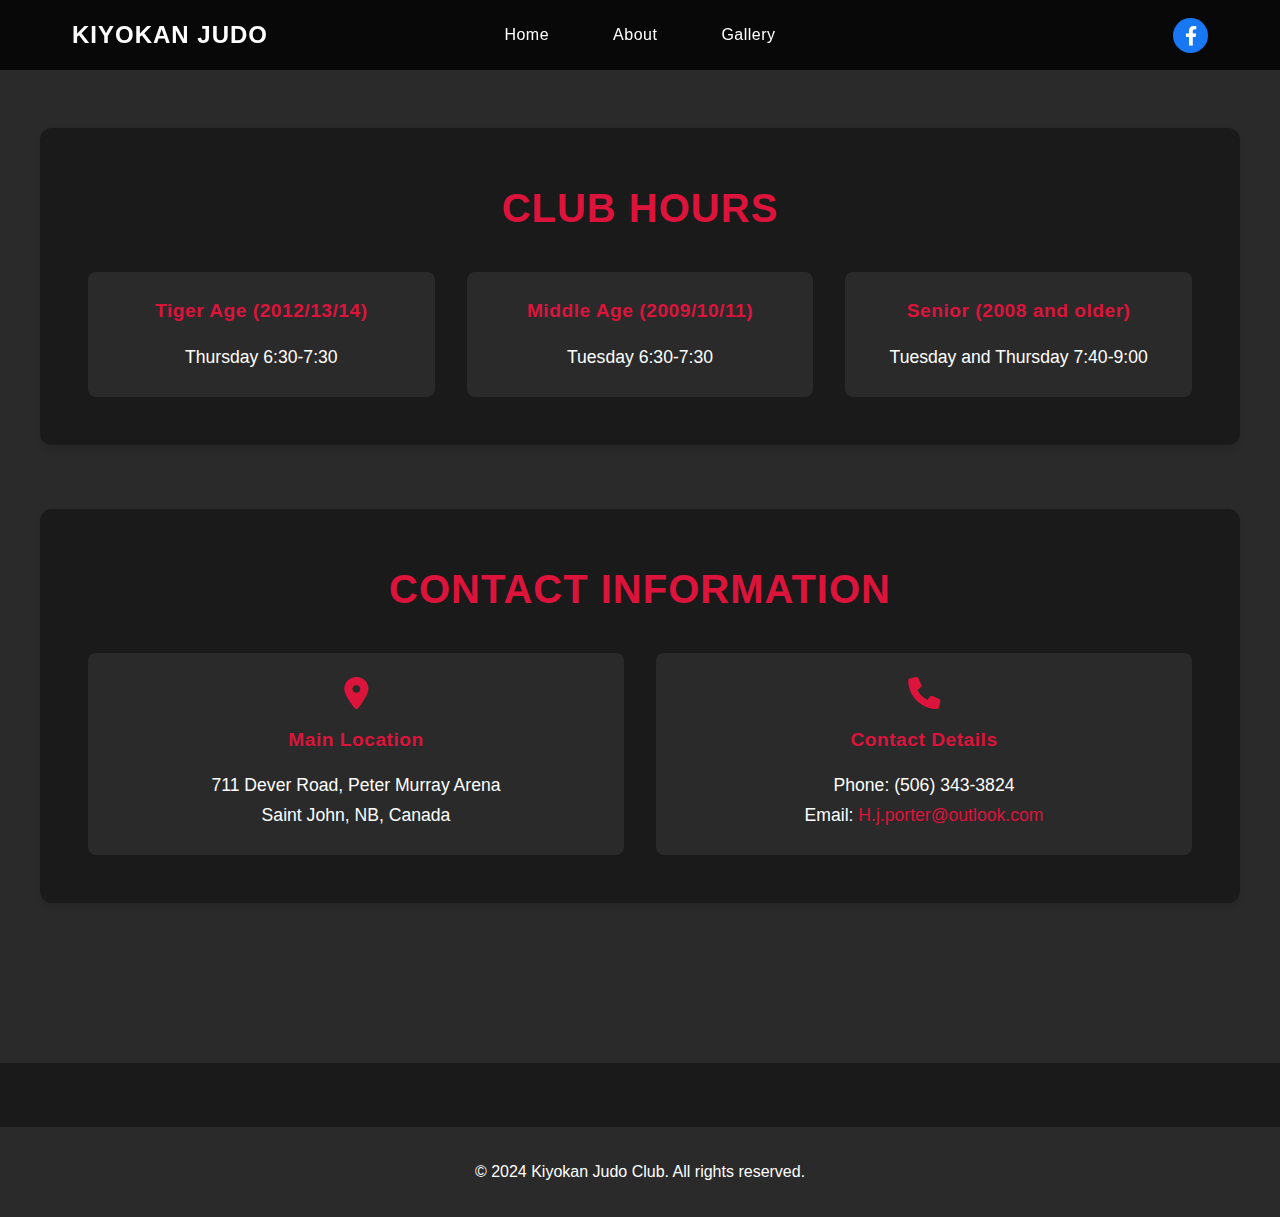
==== about.html @ 0aefb160 "Initial commit - Kiyokan Judo Club website" ====
<!DOCTYPE html>
<html lang="en">
<head>
    <meta charset="UTF-8">
    <meta name="viewport" content="width=device-width, initial-scale=1.0">
    <title>About - Kiyokan Judo Club</title>
    <link rel="stylesheet" href="styles.css">
    <link href="https://fonts.googleapis.com/css2?family=Roboto:wght@300;400;700&display=swap" rel="stylesheet">
    <link rel="stylesheet" href="https://cdnjs.cloudflare.com/ajax/libs/font-awesome/6.0.0/css/all.min.css">
</head>
<body>
    <header>
        <nav>
            <div class="logo">KIYOKAN JUDO</div>
            <ul class="nav-links">
                <li><a href="index.html">Home</a></li>
                <li><a href="about.html">About</a></li>
                <li><a href="https://www.facebook.com/profile.php?id=100057417311622&sk=photos_by" target="_blank">Gallery</a></li>
            </ul>
            <div class="social-icons">
                <a href="https://www.facebook.com/p/Kiyokan-Judo-Club-100057417311622/" class="social-icon facebook" target="_blank">
                    <i class="fab fa-facebook-f"></i>
                </a>
            </div>
        </nav>
    </header>

    <main>
        <section class="about" id="about">
            <div class="about-container">
                <div class="class-hours">
                    <h2>Club Hours</h2>
                    <div class="class-schedule">
                        <div class="age-group">
                            <h3>Tiger Age (2012/13/14)</h3>
                            <p>Thursday 6:30-7:30</p>
                        </div>
                        
                        <div class="age-group">
                            <h3>Middle Age (2009/10/11)</h3>
                            <p>Tuesday 6:30-7:30</p>
                        </div>
                        
                        <div class="age-group">
                            <h3>Senior (2008 and older)</h3>
                            <p>Tuesday and Thursday 7:40-9:00</p>
                        </div>
                    </div>
                </div>
                
                <div class="contact-section">
                    <h2>Contact Information</h2>
                    <div class="contact-grid">
                        <div class="contact-item">
                            <i class="fas fa-map-marker-alt"></i>
                            <h3>Main Location</h3>
                            <p>711 Dever Road, Peter Murray Arena<br>Saint John, NB, Canada</p>
                        </div>
                        
                        <div class="contact-item">
                            <i class="fas fa-phone"></i>
                            <h3>Contact Details</h3>
                            <p>Phone: (506) 343-3824<br>Email: <a href="mailto:H.j.porter@outlook.com">H.j.porter@outlook.com</a></p>
                        </div>
                    </div>
                </div>
            </div>
        </section>
    </main>

    <footer>
        <p>&copy; 2024 Kiyokan Judo Club. All rights reserved.</p>
    </footer>
</body>
</html>
---- styles.css ----
/* Reset and base styles */
* {
    margin: 0;
    padding: 0;
    box-sizing: border-box;
}

body {
    font-family: 'Raleway', sans-serif;
    line-height: 1.6;
    color: #fff;
    background-color: #1a1a1a;
    font-weight: 400;
}

/* Header and Navigation */
header {
    background-color: rgba(0, 0, 0, 0.8);
    padding: 1rem 0;
    position: fixed;
    width: 100%;
    z-index: 1000;
}

nav {
    display: flex;
    justify-content: space-between;
    align-items: center;
    max-width: 1200px;
    margin: 0 auto;
    padding: 0 2rem;
}

.logo {
    font-family: 'Montserrat', sans-serif;
    font-size: 1.5rem;
    font-weight: 800;
    color: #fff;
    flex: 1;
    letter-spacing: 1px;
}

.nav-links {
    display: flex;
    list-style: none;
    gap: 2rem;
    justify-content: center;
    flex: 2;
}

.nav-links a {
    font-family: 'Montserrat', sans-serif;
    font-weight: 500;
    letter-spacing: 0.5px;
    color: #fff;
    text-decoration: none;
    transition: all 0.3s ease;
    padding: 0.5rem 1rem;
    border-radius: 4px;
    position: relative;
}

.nav-links a:hover {
    color: #DC143C;
    background-color: rgba(255, 255, 255, 0.1);
}

.nav-links a::after {
    content: '';
    position: absolute;
    width: 0;
    height: 2px;
    bottom: 0;
    left: 50%;
    background-color: #DC143C;
    transition: all 0.3s ease;
    transform: translateX(-50%);
}

.nav-links a:hover::after {
    width: 80%;
}

.social-icons {
    display: flex;
    gap: 1rem;
    flex: 1;
    justify-content: flex-end;
}

.social-icon {
    color: #fff;
    text-decoration: none;
    font-size: 1.2rem;
    width: 35px;
    height: 35px;
    display: flex;
    align-items: center;
    justify-content: center;
    border-radius: 50%;
    transition: all 0.3s ease;
}

.social-icon.facebook {
    background-color: #1877f2;
}

.social-icon.facebook:hover {
    background-color: #0d65d9;
    transform: scale(1.1);
}

/* Hero Section */
.hero {
    height: 80vh;
    background: linear-gradient(rgba(0, 0, 0, 0.5), rgba(0, 0, 0, 0.5)),
                url('images/judogif.gif') center/100% auto no-repeat;
    background-color: #1a1a1a;
    display: flex;
    align-items: center;
    padding: 0 2rem;
}

.hero-content {
    max-width: 1200px;
    margin: 0 auto;
}

.hero h1 {
    font-family: 'Montserrat', sans-serif;
    font-size: 4.5rem;
    font-weight: 800;
    line-height: 1.1;
    margin-bottom: 1rem;
    letter-spacing: 2px;
}

.tagline {
    font-family: 'Raleway', sans-serif;
    font-size: 2.2rem;
    font-weight: 400;
    margin-bottom: 2rem;
    color: #FF3B3F;
    letter-spacing: 2px;
    text-shadow: 2px 2px 4px rgba(0, 0, 0, 0.5);
}

.cta-button {
    font-family: 'Montserrat', sans-serif;
    font-weight: 600;
    letter-spacing: 1px;
    display: inline-block;
    padding: 1rem 2rem;
    background-color: #DC143C;
    color: #fff;
    text-decoration: none;
    text-transform: uppercase;
    border-radius: 4px;
    transition: background-color 0.3s;
}

.cta-button:hover {
    background-color: #B22222;
}

/* Features Section */
.features {
    display: grid;
    grid-template-columns: repeat(3, 1fr);
    gap: 2rem;
    max-width: 1200px;
    margin: -100px auto 0;
    padding: 0 2rem;
    position: relative;
}

.feature-card {
    background-color: #2a2a2a;
    padding: 1rem;
    border-radius: 8px;
    overflow: hidden;
}

.feature-card img {
    width: 100%;
    height: 200px;
    object-fit: cover;
    border-radius: 4px;
    margin-bottom: 1rem;
}

.feature-card h2 {
    font-family: 'Montserrat', sans-serif;
    font-size: 1.5rem;
    font-weight: 700;
    margin-bottom: 1rem;
    color: #DC143C;
    letter-spacing: 0.5px;
}

.feature-card p {
    font-family: 'Raleway', sans-serif;
    font-size: 1.1rem;
    font-weight: 400;
    margin-bottom: 1rem;
    color: #ccc;
    line-height: 1.7;
}

.more-details {
    display: inline-block;
    color: #DC143C;
    text-decoration: none;
    font-weight: 700;
    transition: color 0.3s;
}

.more-details:hover {
    color: #B22222;
}

/* Locations Section */
.locations {
    max-width: 1200px;
    margin: 4rem auto;
    padding: 0 2rem;
}

.locations h2 {
    font-family: 'Montserrat', sans-serif;
    font-weight: 700;
    letter-spacing: 1px;
    text-align: center;
    font-size: 2.5rem;
    margin-bottom: 2rem;
    color: #DC143C;
}

.location-cards {
    display: grid;
    grid-template-columns: repeat(2, 1fr);
    gap: 2rem;
    margin-bottom: 2rem;
}

.location-card {
    background-color: #2a2a2a;
    padding: 2rem;
    border-radius: 8px;
    text-align: center;
}

.location-card h3 {
    font-family: 'Montserrat', sans-serif;
    font-weight: 600;
    letter-spacing: 0.5px;
    color: #DC143C;
    margin-bottom: 1rem;
    font-size: 1.5rem;
}

.location-card p {
    font-family: 'Raleway', sans-serif;
    font-weight: 400;
    font-size: 1.1rem;
    line-height: 1.7;
    color: #fff;
}

.map-container {
    width: 100%;
    border-radius: 8px;
    overflow: hidden;
    box-shadow: 0 4px 6px rgba(0, 0, 0, 0.1);
}

/* Footer */
footer {
    text-align: center;
    padding: 2rem;
    background-color: #2a2a2a;
    margin-top: 4rem;
}

/* About Section */
.about {
    background-color: #2a2a2a;
    padding: 8rem 2rem 6rem;
    min-height: 100vh;
}

.about-container {
    max-width: 1200px;
    margin: 0 auto;
}

.class-hours {
    text-align: center;
    margin-bottom: 4rem;
    background-color: #1a1a1a;
    padding: 3rem;
    border-radius: 12px;
    box-shadow: 0 4px 6px rgba(0, 0, 0, 0.1);
}

.class-hours h2 {
    font-family: 'Montserrat', sans-serif;
    font-weight: 700;
    letter-spacing: 1px;
    color: #DC143C;
    font-size: 2.5rem;
    margin-bottom: 2rem;
    text-transform: uppercase;
}

.class-schedule {
    display: grid;
    grid-template-columns: repeat(3, 1fr);
    gap: 2rem;
}

.age-group {
    padding: 1.5rem;
    background-color: #2a2a2a;
    border-radius: 8px;
    transition: transform 0.3s ease;
}

.age-group:hover {
    transform: translateY(-5px);
}

.age-group h3 {
    font-family: 'Montserrat', sans-serif;
    font-weight: 600;
    letter-spacing: 0.5px;
    color: #DC143C;
    font-size: 1.2rem;
    margin-bottom: 1rem;
}

.age-group p {
    font-family: 'Raleway', sans-serif;
    font-weight: 400;
    line-height: 1.7;
    color: #fff;
    font-size: 1.1rem;
}

/* Contact Section */
.contact-section {
    text-align: center;
    margin-bottom: 4rem;
    background-color: #1a1a1a;
    padding: 3rem;
    border-radius: 12px;
    box-shadow: 0 4px 6px rgba(0, 0, 0, 0.1);
}

.contact-section h2 {
    font-family: 'Montserrat', sans-serif;
    font-weight: 700;
    letter-spacing: 1px;
    color: #DC143C;
    font-size: 2.5rem;
    margin-bottom: 2rem;
    text-transform: uppercase;
}

.contact-grid {
    display: grid;
    grid-template-columns: repeat(2, 1fr);
    gap: 2rem;
}

.contact-item {
    padding: 1.5rem;
    background-color: #2a2a2a;
    border-radius: 8px;
    transition: transform 0.3s ease;
}

.contact-item:hover {
    transform: translateY(-5px);
}

.contact-item i {
    font-size: 2rem;
    color: #DC143C;
    margin-bottom: 1rem;
}

.contact-item h3 {
    font-family: 'Montserrat', sans-serif;
    font-weight: 600;
    letter-spacing: 0.5px;
    color: #DC143C;
    font-size: 1.2rem;
    margin-bottom: 1rem;
}

.contact-item p {
    font-family: 'Raleway', sans-serif;
    font-weight: 400;
    line-height: 1.7;
    color: #fff;
    font-size: 1.1rem;
}

.contact-item p a {
    color: #DC143C;
    text-decoration: none;
    transition: color 0.3s;
}

.contact-item p a:hover {
    color: #B22222;
}

/* Update Responsive Design */
@media (max-width: 768px) {
    .about {
        padding: 4rem 1rem;
    }

    .class-schedule {
        grid-template-columns: 1fr;
        gap: 1rem;
    }

    .class-hours {
        padding: 2rem 1rem;
    }

    .class-hours h2 {
        font-size: 2rem;
    }

    .about-info {
        grid-template-columns: 1fr;
    }

    .info-item {
        padding: 1rem;
    }

    .features {
        grid-template-columns: 1fr;
    }

    .nav-links {
        display: none;
    }

    .hero h1 {
        font-size: 3rem;
    }

    .location-cards {
        grid-template-columns: 1fr;
    }

    .contact-grid {
        grid-template-columns: 1fr;
        gap: 1rem;
    }

    .contact-section {
        padding: 2rem 1rem;
    }

    .contact-section h2 {
        font-size: 2rem;
    }
}
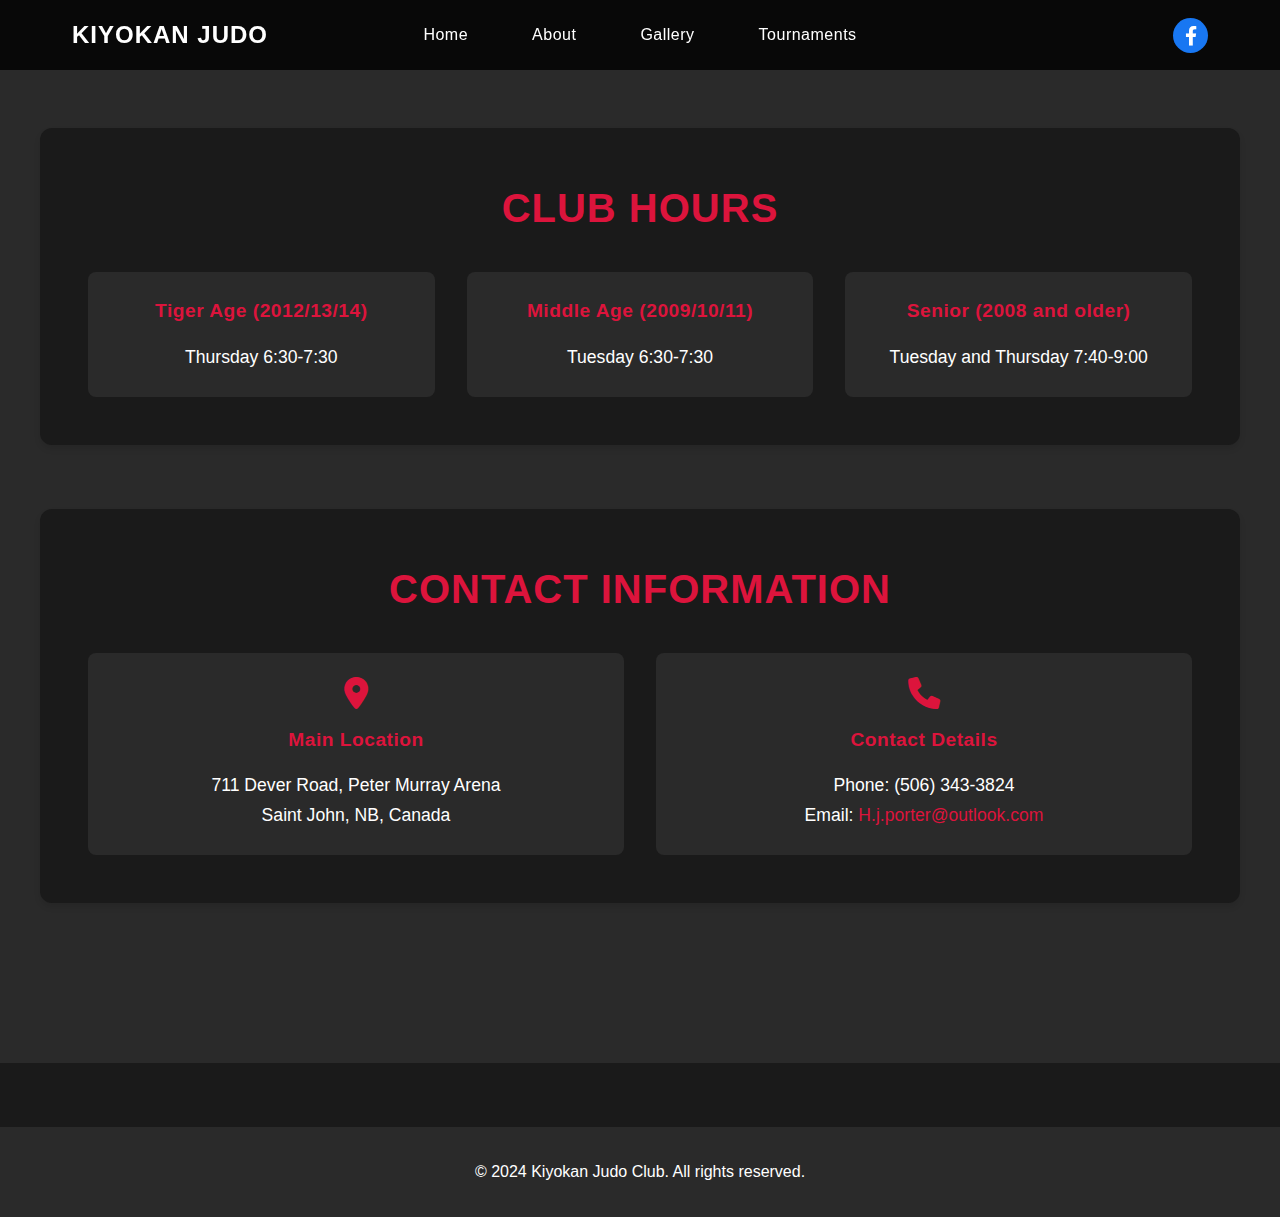
==== commit 0722eab1: "Add Tournaments link to navigation menu" ====
--- a/about.html
+++ b/about.html
@@ -12,10 +12,16 @@
     <header>
         <nav>
             <div class="logo">KIYOKAN JUDO</div>
+            <button class="mobile-menu-btn">
+                <span></span>
+                <span></span>
+                <span></span>
+            </button>
             <ul class="nav-links">
                 <li><a href="index.html">Home</a></li>
                 <li><a href="about.html">About</a></li>
                 <li><a href="https://www.facebook.com/profile.php?id=100057417311622&sk=photos_by" target="_blank">Gallery</a></li>
+                <li><a href="https://www.judonb.org/schedule-1" target="_blank">Tournaments</a></li>
             </ul>
             <div class="social-icons">
                 <a href="https://www.facebook.com/p/Kiyokan-Judo-Club-100057417311622/" class="social-icon facebook" target="_blank">
@@ -71,5 +77,25 @@
     <footer>
         <p>&copy; 2024 Kiyokan Judo Club. All rights reserved.</p>
     </footer>
+    <script>
+        // Mobile menu functionality
+        document.addEventListener('DOMContentLoaded', function() {
+            const menuBtn = document.querySelector('.mobile-menu-btn');
+            const navLinks = document.querySelector('.nav-links');
+            
+            menuBtn.addEventListener('click', function() {
+                menuBtn.classList.toggle('active');
+                navLinks.classList.toggle('active');
+            });
+
+            // Close menu when clicking a link
+            document.querySelectorAll('.nav-links a').forEach(link => {
+                link.addEventListener('click', () => {
+                    menuBtn.classList.remove('active');
+                    navLinks.classList.remove('active');
+                });
+            });
+        });
+    </script>
 </body>
 </html> --- a/styles.css
+++ b/styles.css
@@ -38,6 +38,10 @@
     color: #fff;
     flex: 1;
     letter-spacing: 1px;
+}
+
+.logo::after {
+    display: none;
 }
 
 .nav-links {
@@ -417,8 +421,84 @@
     color: #B22222;
 }
 
-/* Update Responsive Design */
+/* Mobile Menu Button */
+.mobile-menu-btn {
+    display: none;
+    flex-direction: column;
+    justify-content: space-around;
+    width: 30px;
+    height: 25px;
+    background: transparent;
+    border: none;
+    cursor: pointer;
+    padding: 0;
+    margin-left: auto;
+}
+
+.mobile-menu-btn span {
+    width: 30px;
+    height: 3px;
+    background: #fff;
+    border-radius: 3px;
+    transition: all 0.3s linear;
+}
+
+/* Update media queries */
 @media (max-width: 768px) {
+    .mobile-menu-btn {
+        display: flex;
+        z-index: 1001;
+    }
+
+    .nav-links {
+        display: none;
+        position: fixed;
+        top: 0;
+        left: 0;
+        right: 0;
+        bottom: 0;
+        background: rgba(0, 0, 0, 0.95);
+        flex-direction: column;
+        justify-content: center;
+        align-items: center;
+        gap: 2rem;
+        z-index: 1000;
+    }
+
+    .nav-links.active {
+        display: flex;
+    }
+
+    .nav-links li {
+        margin: 1rem 0;
+    }
+
+    .nav-links a {
+        font-size: 1.5rem;
+    }
+
+    .social-icons {
+        position: fixed;
+        bottom: 2rem;
+        left: 0;
+        right: 0;
+        justify-content: center;
+        z-index: 1000;
+    }
+
+    /* Mobile menu button animation */
+    .mobile-menu-btn.active span:first-child {
+        transform: rotate(45deg) translate(8px, 8px);
+    }
+
+    .mobile-menu-btn.active span:nth-child(2) {
+        opacity: 0;
+    }
+
+    .mobile-menu-btn.active span:last-child {
+        transform: rotate(-45deg) translate(7px, -7px);
+    }
+
     .about {
         padding: 4rem 1rem;
     }
@@ -448,10 +528,6 @@
         grid-template-columns: 1fr;
     }
 
-    .nav-links {
-        display: none;
-    }
-
     .hero h1 {
         font-size: 3rem;
     }
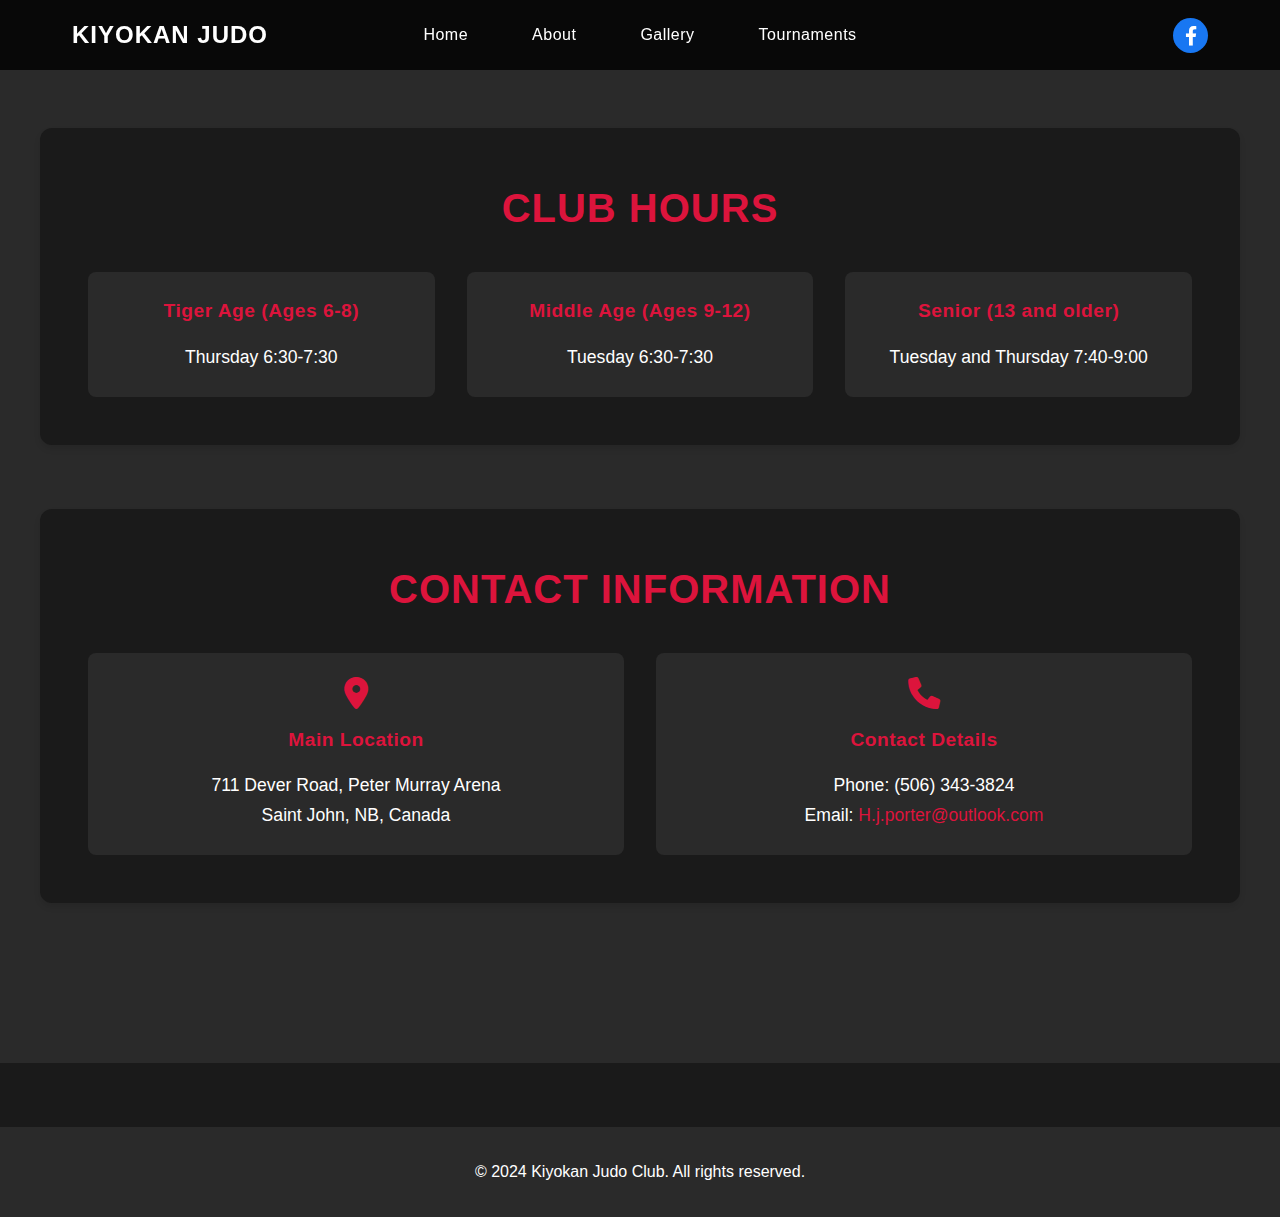
==== commit bfe37001: "Update age group descriptions" ====
--- a/about.html
+++ b/about.html
@@ -4,6 +4,10 @@
     <meta charset="UTF-8">
     <meta name="viewport" content="width=device-width, initial-scale=1.0">
     <title>About - Kiyokan Judo Club</title>
+    <link rel="apple-touch-icon" sizes="180x180" href="/apple-touch-icon.png">
+    <link rel="icon" type="image/png" sizes="32x32" href="/favicon-32x32.png">
+    <link rel="icon" type="image/png" sizes="16x16" href="/favicon-16x16.png">
+    <link rel="manifest" href="/site.webmanifest">
     <link rel="stylesheet" href="styles.css">
     <link href="https://fonts.googleapis.com/css2?family=Roboto:wght@300;400;700&display=swap" rel="stylesheet">
     <link rel="stylesheet" href="https://cdnjs.cloudflare.com/ajax/libs/font-awesome/6.0.0/css/all.min.css">
@@ -38,17 +42,17 @@
                     <h2>Club Hours</h2>
                     <div class="class-schedule">
                         <div class="age-group">
-                            <h3>Tiger Age (2012/13/14)</h3>
+                            <h3>Tiger Age (Ages 6-8)</h3>
                             <p>Thursday 6:30-7:30</p>
                         </div>
                         
                         <div class="age-group">
-                            <h3>Middle Age (2009/10/11)</h3>
+                            <h3>Middle Age (Ages 9-12)</h3>
                             <p>Tuesday 6:30-7:30</p>
                         </div>
                         
                         <div class="age-group">
-                            <h3>Senior (2008 and older)</h3>
+                            <h3>Senior (13 and older)</h3>
                             <p>Tuesday and Thursday 7:40-9:00</p>
                         </div>
                     </div>
--- a/styles.css
+++ b/styles.css
@@ -42,6 +42,11 @@
 
 .logo::after {
     display: none;
+}
+
+.logo img {
+    max-height: 50px;
+    width: auto;
 }
 
 .nav-links {
@@ -128,6 +133,7 @@
 .hero-content {
     max-width: 1200px;
     margin: 0 auto;
+    text-align: center;
 }
 
 .hero h1 {
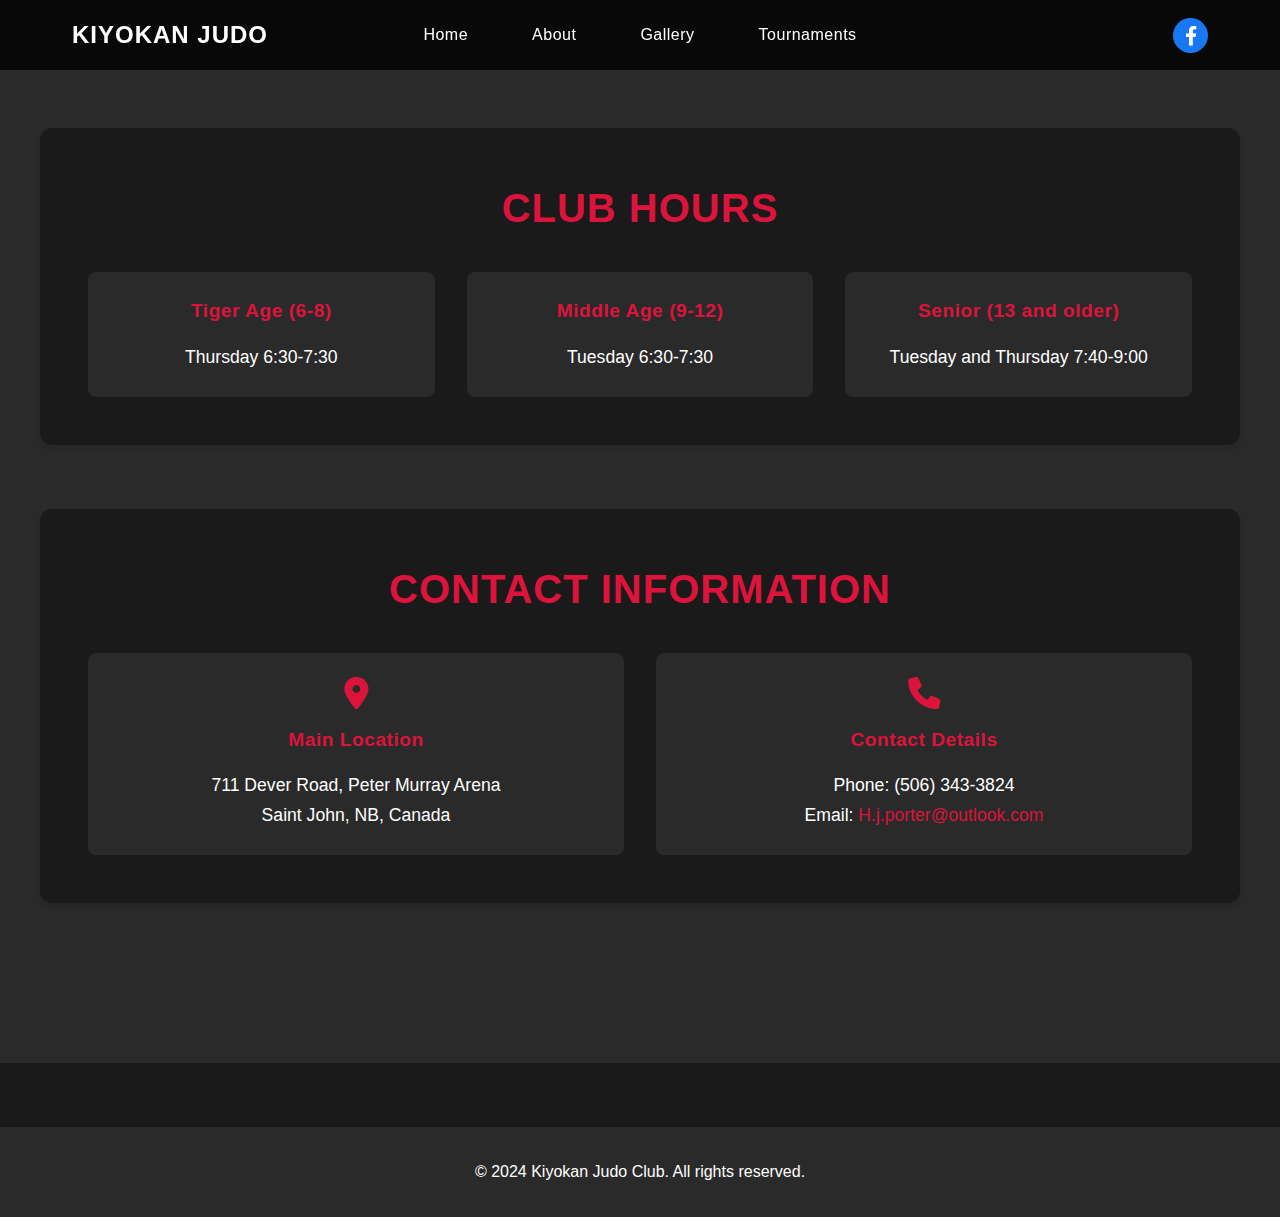
==== commit 12e5577b: "Remove 'Ages' from age group descriptions" ====
--- a/about.html
+++ b/about.html
@@ -42,12 +42,12 @@
                     <h2>Club Hours</h2>
                     <div class="class-schedule">
                         <div class="age-group">
-                            <h3>Tiger Age (Ages 6-8)</h3>
+                            <h3>Tiger Age (6-8)</h3>
                             <p>Thursday 6:30-7:30</p>
                         </div>
                         
                         <div class="age-group">
-                            <h3>Middle Age (Ages 9-12)</h3>
+                            <h3>Middle Age (9-12)</h3>
                             <p>Tuesday 6:30-7:30</p>
                         </div>
                         
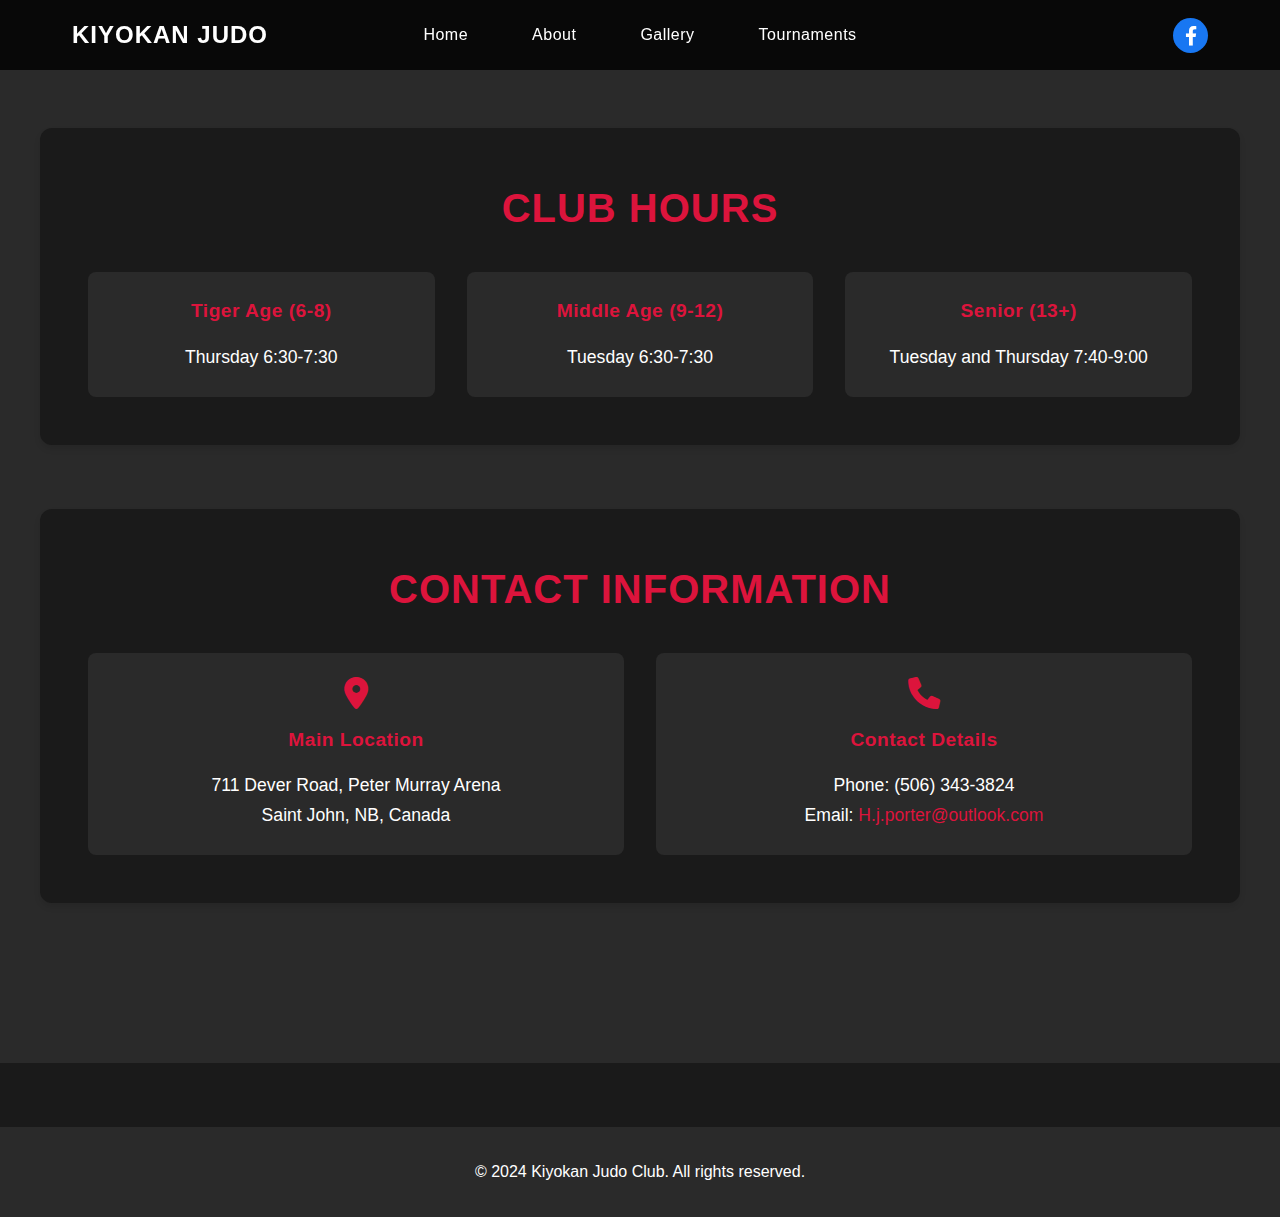
==== commit 9ee00f86: "Update Senior age group to '13+'" ====
--- a/about.html
+++ b/about.html
@@ -52,7 +52,7 @@
                         </div>
                         
                         <div class="age-group">
-                            <h3>Senior (13 and older)</h3>
+                            <h3>Senior (13+)</h3>
                             <p>Tuesday and Thursday 7:40-9:00</p>
                         </div>
                     </div>
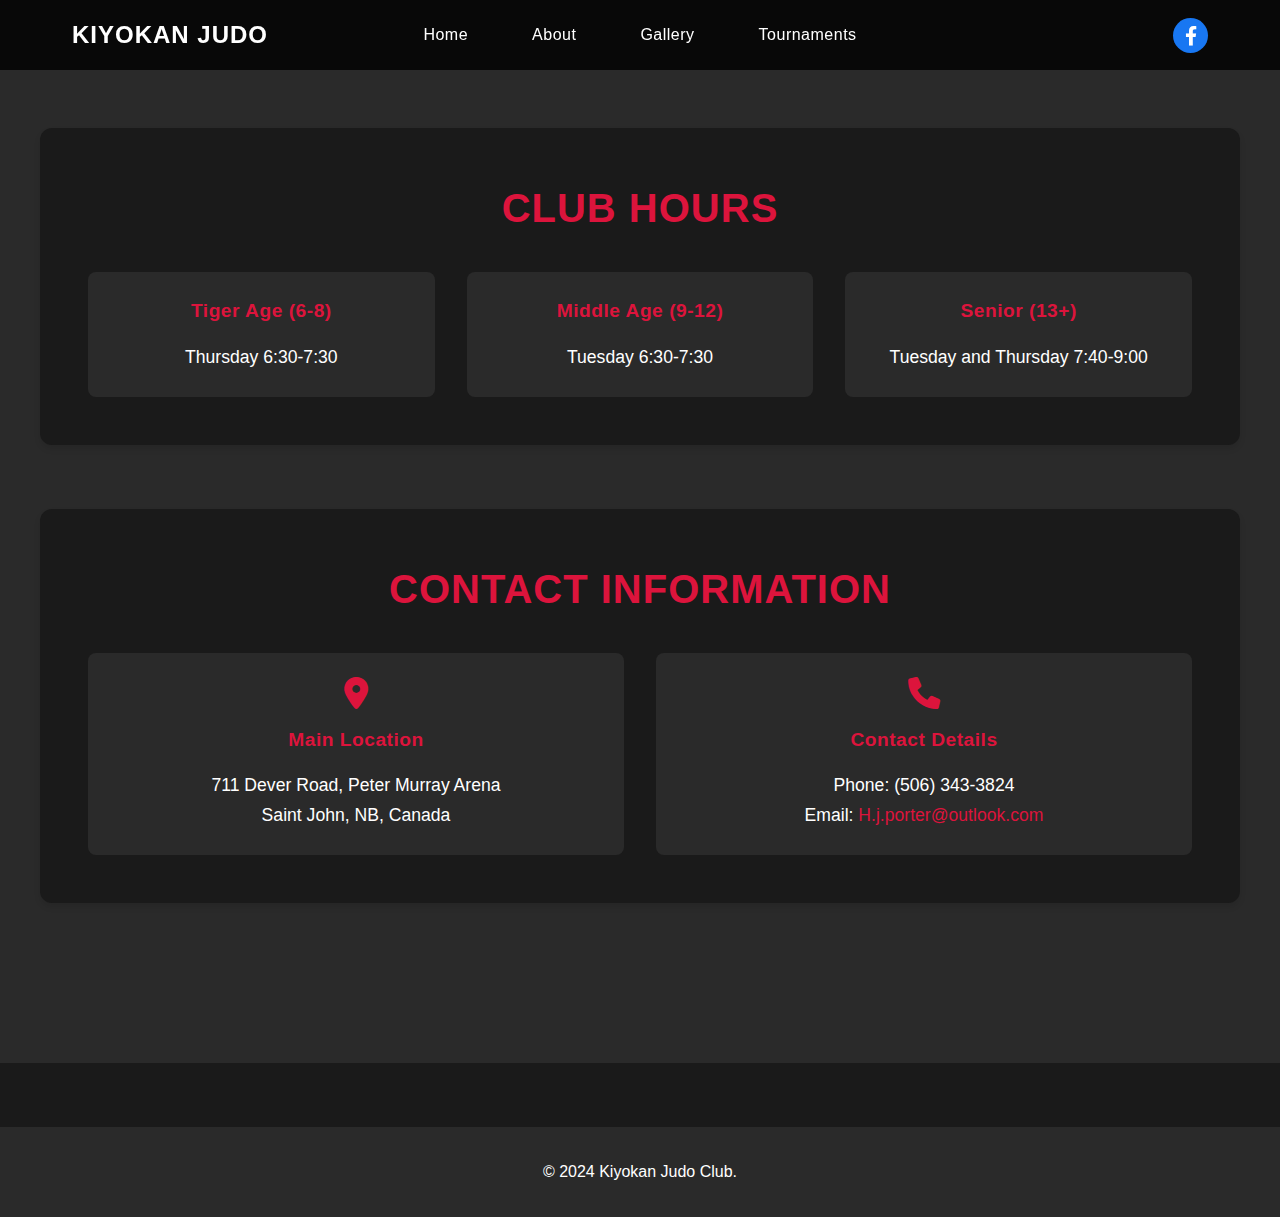
==== commit 37de4f68: "Remove 'All rights reserved' from footer on about page" ====
--- a/about.html
+++ b/about.html
@@ -79,7 +79,7 @@
     </main>
 
     <footer>
-        <p>&copy; 2024 Kiyokan Judo Club. All rights reserved.</p>
+        <p>&copy; 2024 Kiyokan Judo Club.</p>
     </footer>
     <script>
         // Mobile menu functionality
